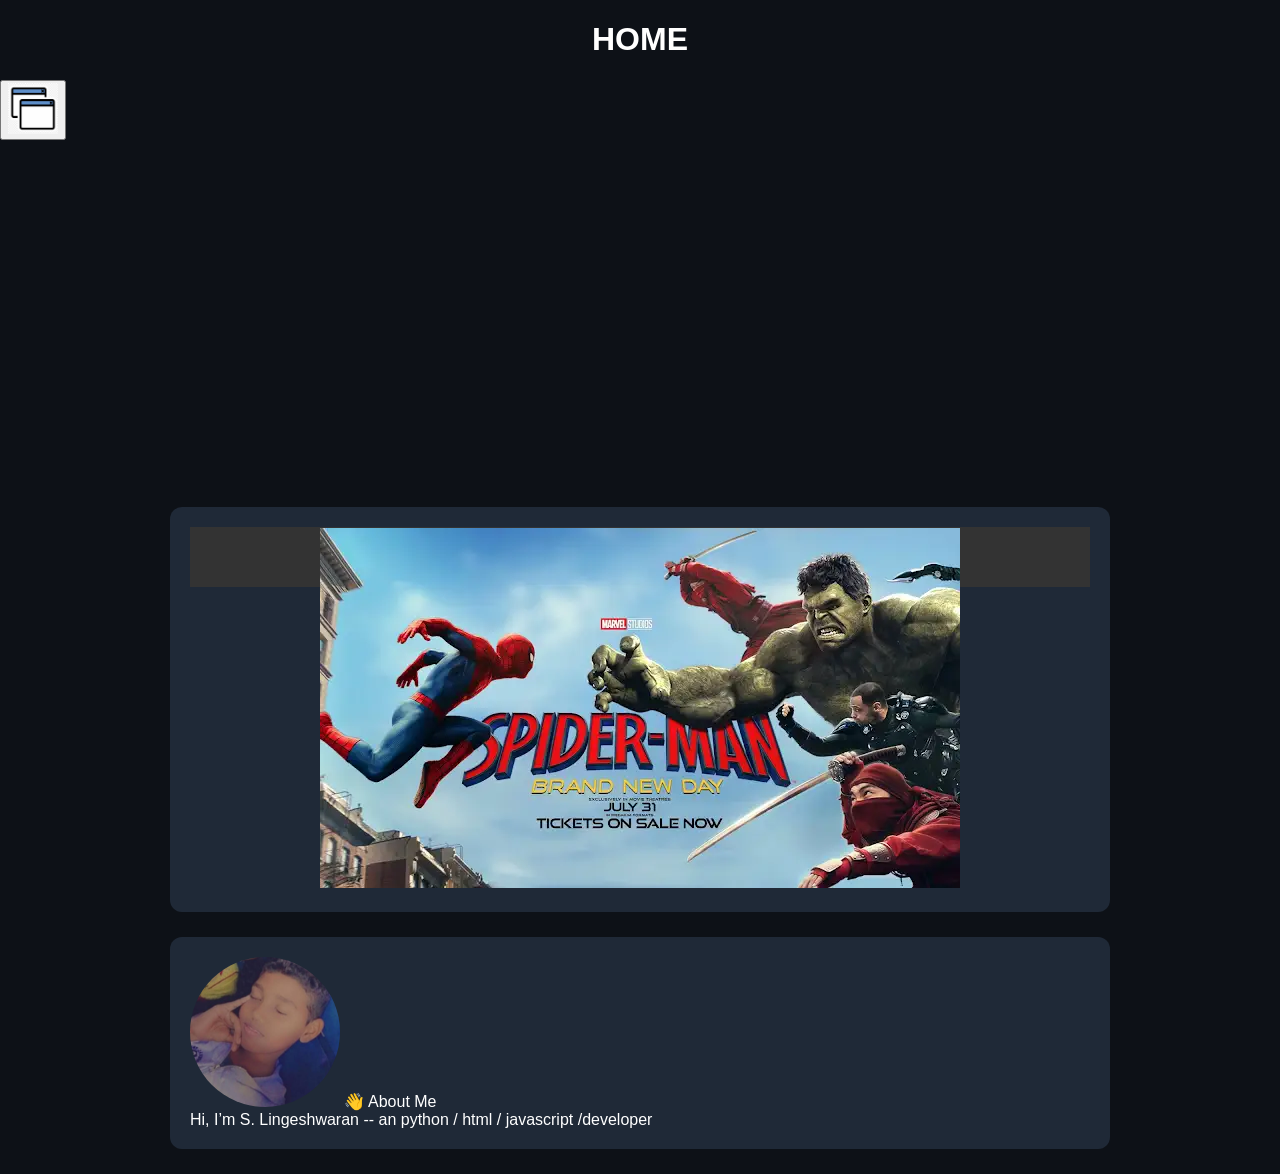
==== loader.html @ 1e12aa70 "Add files via upload" ====
<!DOCTYPE html>
<html>
<head>
<title>Dashboard</title>
<link rel="stylesheet" href="style.css">
</head>

<body>

<h1>HOME</h1>
<button onclick="openMenu()">
  <img src="cmn.png" width="50">
</button>

<div id="overlay" onclick="closeMenu()"></div>

<div id="sidebar" class="sidebar">

  <button class="close-btn" onclick="toggleDark()">DARK MODE</button>

  <button class="close-btn" onclick="closeMenu()">EXIT</button>

  <button class="close-btn" onclick="main()">
    <img src="yt.png" width="120">
  </button>
  <button class="close-btn" onclick="spt()">
    <img src="spt.png" width="150">
  </button>
<button class="close-btn" onclick="kt()">
StayFinder</button>
  <button class="close-btn" onclick="pt()">
    <img src="spdimages.jfif" width="210" height="130">
  </button>
<button class="close-btn" onclick="so()">SPIDEY</button>
<a href="https://poki.com/en/g/blast-buddies" target="_blank"><button class="close-btn">
BLAST</button>
</a>

<button class="close-btn" onclick="s()">Songs</button>
  <button class="close-btn" onclick="logout()">LOG OUT</button>

</div>
<br>
<br>
<br><br><br><br><br><br><br><br><br><br><br><br><br><br><br><br><br><br>
<div class="container">
<button class="close-btn" onclick="blast()">
<img src="spd.webp">
</button>
</div>
<div class="container">

<img src="ling.jpeg" class="circle">
👋 About Me<br>

Hi, I’m S. Lingeshwaran -- an python / html  / javascript /developer
</div>


  

<script src="script.js"></script>

</body>
</html>
---- style.css ----
body{
    margin:0;
    background:#0d1117;
    color:white;
    font-family:Arial;
}

h1{
    text-align:center;
}

.menu-btn{
    position:fixed;
    top:15px;
    left:15px;
    border:none;
    background:none;
    cursor:pointer;
    z-index:10000;
}

.sidebar{
    position:fixed;
    top:0;
    left:-240px;
    width:220px;
    height:100vh;
    background:#222;
    transition:.3s;
    overflow-y:auto;
    z-index:9999;
    padding:15px 0;
}

.close-btn{
    width:100%;
    height:60px;
    border:none;
    background:#333;
    color:white;
    font-size:18px;
    cursor:pointer;
    margin-bottom:8px;
}

.close-btn:hover{
    background:#0d6efd;
}

.close-btn img{
    max-width:100%;
    height:auto;
}

#overlay{
    position:fixed;
    inset:0;
    background:rgba(0,0,0,.5);
    display:none;
    z-index:999;
}

.content{
    padding:80px 30px;
}

.container{
    background:#1f2937;
    padding:20px;
    border-radius:12px;
    margin:25px auto;
    max-width:900px;
}

.poster-btn{
    border:none;
    background:none;
    width:100%;
    cursor:pointer;
}

.poster-btn img{
    width:100%;
    border-radius:10px;
}

.circle{
    width:150px;
    height:150px;
    border-radius:50%;
    object-fit:cover;
}

.dark{
    background:black;
    color:white;
}

.dark .container{
    background:#222;
}

.dark .sidebar{
    background:#111;
}
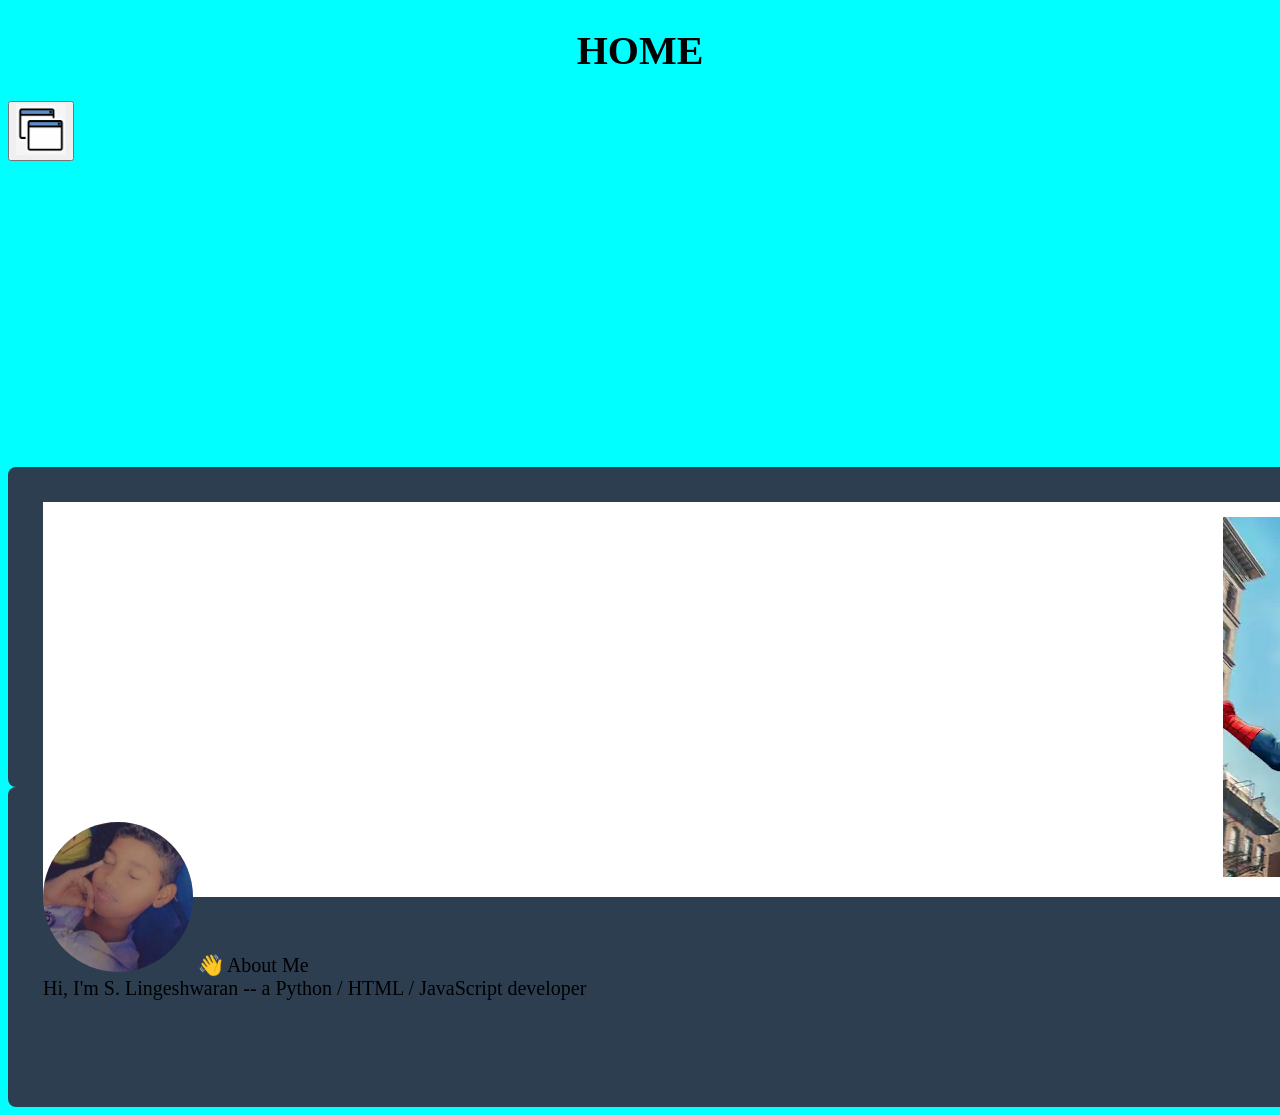
==== commit 32d8c3ab: "Add files via upload" ====
--- a/loader.html
+++ b/loader.html
@@ -8,6 +8,7 @@
 <body>
 
 <h1>HOME</h1>
+
 <button onclick="openMenu()">
   <img src="cmn.png" width="50">
 </button>
@@ -23,41 +24,45 @@
   <button class="close-btn" onclick="main()">
     <img src="yt.png" width="120">
   </button>
+
   <button class="close-btn" onclick="spt()">
     <img src="spt.png" width="150">
   </button>
-<button class="close-btn" onclick="kt()">
-StayFinder</button>
+
+  <button class="close-btn" onclick="kt()">
+    StayFinder
+  </button>
+
   <button class="close-btn" onclick="pt()">
     <img src="spdimages.jfif" width="210" height="130">
   </button>
-<button class="close-btn" onclick="so()">SPIDEY</button>
-<a href="https://poki.com/en/g/blast-buddies" target="_blank"><button class="close-btn">
-BLAST</button>
-</a>
 
-<button class="close-btn" onclick="s()">Songs</button>
+  <button class="close-btn" onclick="so()">SPIDEY</button>
+
+  <a href="https://poki.com/en/g/blast-buddies" target="_blank">
+    <button class="close-btn">BLAST</button>
+  </a>
+
+  <button class="close-btn" onclick="s()">Songs</button>
+
   <button class="close-btn" onclick="logout()">LOG OUT</button>
 
 </div>
-<br>
-<br>
+
 <br><br><br><br><br><br><br><br><br><br><br><br><br><br><br><br><br><br>
+
 <div class="container">
-<button class="close-btn" onclick="blast()">
-<img src="spd.webp">
-</button>
-</div>
-<div class="container">
-
-<img src="ling.jpeg" class="circle">
-👋 About Me<br>
-
-Hi, I’m S. Lingeshwaran -- an python / html  / javascript /developer
+  <button class="close-btn" onclick="blast()">
+    <img src="spd.webp">
+  </button>
 </div>
 
+<div class="container">
+  <img src="ling.jpeg" class="circle">
+  👋 About Me<br>
 
-  
+  Hi, I'm S. Lingeshwaran -- a Python / HTML / JavaScript developer
+</div>
 
 <script src="script.js"></script>
 
--- a/style.css
+++ b/style.css
@@ -1,105 +1,109 @@
 body{
-    margin:0;
-    background:#0d1117;
-    color:white;
-    font-family:Arial;
+  background-color:cyan;
+  overflow:auto;
+}
+
+.circle{
+  width:150px;
+  height:150px;
+  border-radius:50%;
+  object-fit:cover;
 }
 
 h1{
-    text-align:center;
-}
-
-.menu-btn{
-    position:fixed;
-    top:15px;
-    left:15px;
-    border:none;
-    background:none;
-    cursor:pointer;
-    z-index:10000;
+  text-align:center;
+  font-family:"Century Schoolbook";
+  font-size:40px;
 }
 
 .sidebar{
-    position:fixed;
-    top:0;
-    left:-240px;
-    width:220px;
-    height:100vh;
-    background:#222;
-    transition:.3s;
-    overflow-y:auto;
-    z-index:9999;
-    padding:15px 0;
+  position:fixed;
+  left:-250px;
+  top:0;
+  width:220px;
+  height:100vh;
+  background-color:#2c3e50;
+  padding-top:20px;
+  display:flex;
+  flex-direction:column;
+  gap:10px;
+  transition:0.3s;
+  z-index:9999;
+  overflow-y:auto;
+  overflow-x:hidden;
 }
 
 .close-btn{
-    width:100%;
-    height:60px;
-    border:none;
-    background:#333;
-    color:white;
-    font-size:18px;
-    cursor:pointer;
-    margin-bottom:8px;
+  width:100%;
+  background-color:white;
+  border:none;
+  padding:15px 0;
+  font-size:20px;
+  font-family:Castellar;
+  text-align:center;
+  cursor:pointer;
+
+  /* FIX */
+  height:auto;
+  min-height:60px;
 }
 
 .close-btn:hover{
-    background:#0d6efd;
+  background-color:red;
+  color:white;
 }
 
-.close-btn img{
-    max-width:100%;
-    height:auto;
+.sidebar button{
+  width:100%;
 }
 
 #overlay{
-    position:fixed;
-    inset:0;
-    background:rgba(0,0,0,.5);
-    display:none;
-    z-index:999;
+  position:fixed;
+  top:0;
+  left:0;
+  width:100%;
+  height:100%;
+  background:rgba(0,0,0,0.5);
+  display:none;
+  z-index:1;
 }
 
-.content{
-    padding:80px 30px;
+.dark{
+  background:black;
+  color:white;
+}
+
+.dark .sidebar{
+  background-color:#111;
+}
+
+.dark .close-btn{
+  background-color:#333;
+  color:white;
+}
+
+.dark .close-btn:hover{
+  background-color:crimson;
 }
 
 .container{
-    background:#1f2937;
-    padding:20px;
-    border-radius:12px;
-    margin:25px auto;
-    max-width:900px;
+  width:3000px;
+  height:250px;
+  background-color:#2c3e50;
+  font-family:Elephant;
+  font-size:20px;
+  padding:35px;
+  border-radius:8px;
 }
 
-.poster-btn{
-    border:none;
-    background:none;
-    width:100%;
-    cursor:pointer;
+.hidden{
+  opacity:0;
+  max-height:0;
+  overflow:hidden;
+  transition:0.5s;
 }
 
-.poster-btn img{
-    width:100%;
-    border-radius:10px;
-}
-
-.circle{
-    width:150px;
-    height:150px;
-    border-radius:50%;
-    object-fit:cover;
-}
-
-.dark{
-    background:black;
-    color:white;
-}
-
-.dark .container{
-    background:#222;
-}
-
-.dark .sidebar{
-    background:#111;
+.show{
+  opacity:1;
+  max-height:500px;
 }
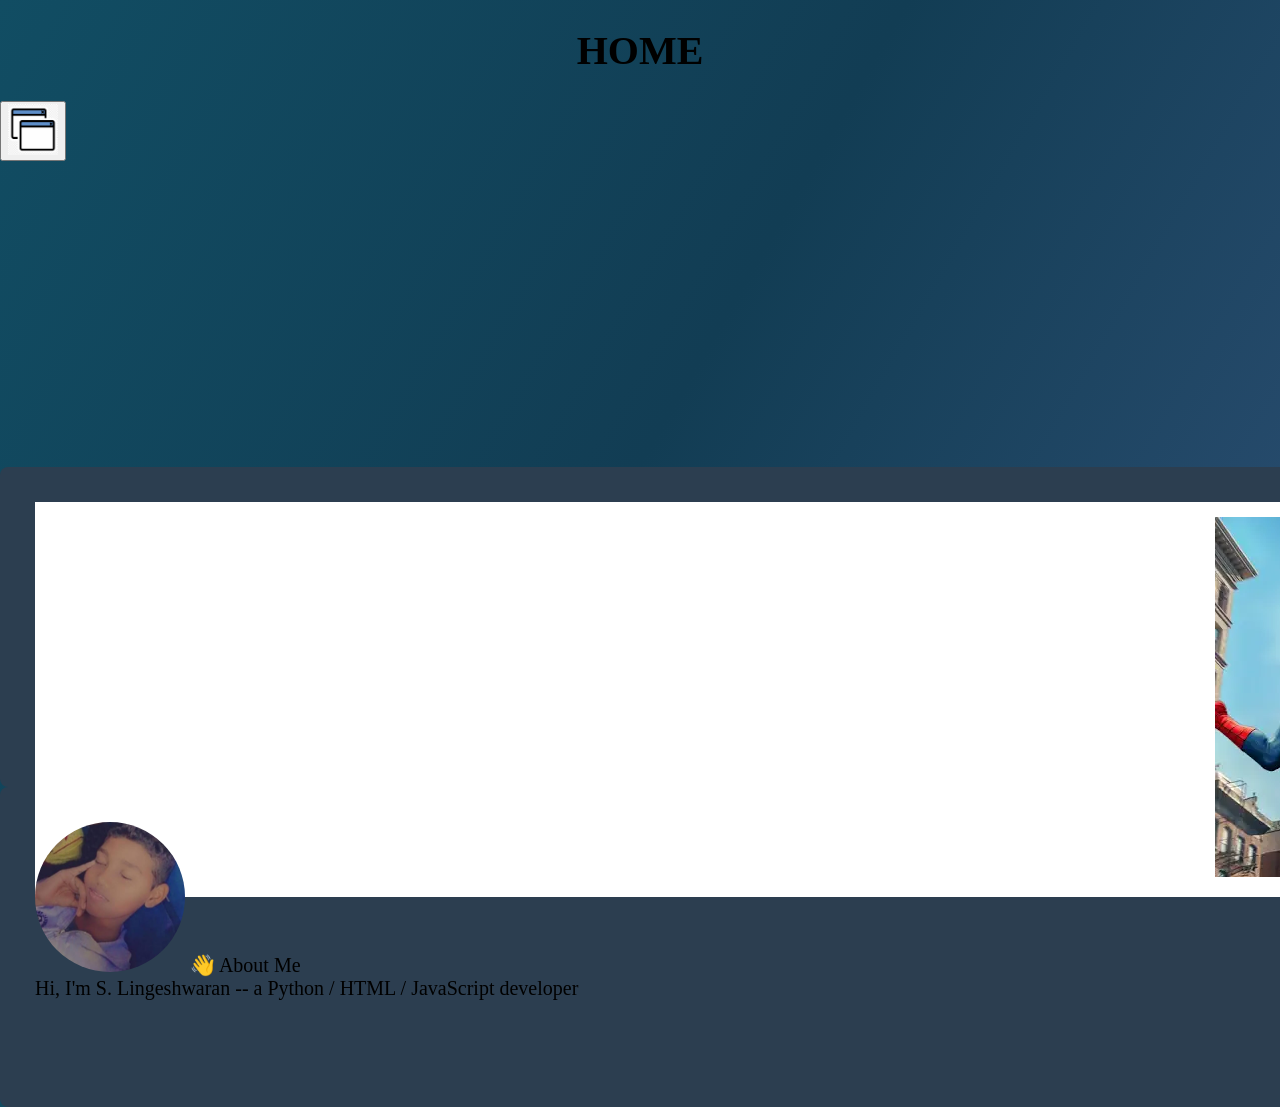
==== commit 856c719c: "Add files via upload" ====
--- a/loader.html
+++ b/loader.html
@@ -19,7 +19,7 @@
 
   <button class="close-btn" onclick="toggleDark()">DARK MODE</button>
 
-  <button class="close-btn" onclick="closeMenu()">EXIT</button>
+
 
   <button class="close-btn" onclick="main()">
     <img src="yt.png" width="120">
--- a/style.css
+++ b/style.css
@@ -1,6 +1,13 @@
-body{
-  background-color:cyan;
-  overflow:auto;
+body {
+    margin: 0;
+   overflow:auto;
+    height: 100vh;
+    background: linear-gradient(
+        120deg,
+        rgb(17, 77, 99) 0%,
+        rgb(18, 61, 84) 50%,
+        rgb(45, 79, 116) 100%
+    );
 }
 
 .circle{
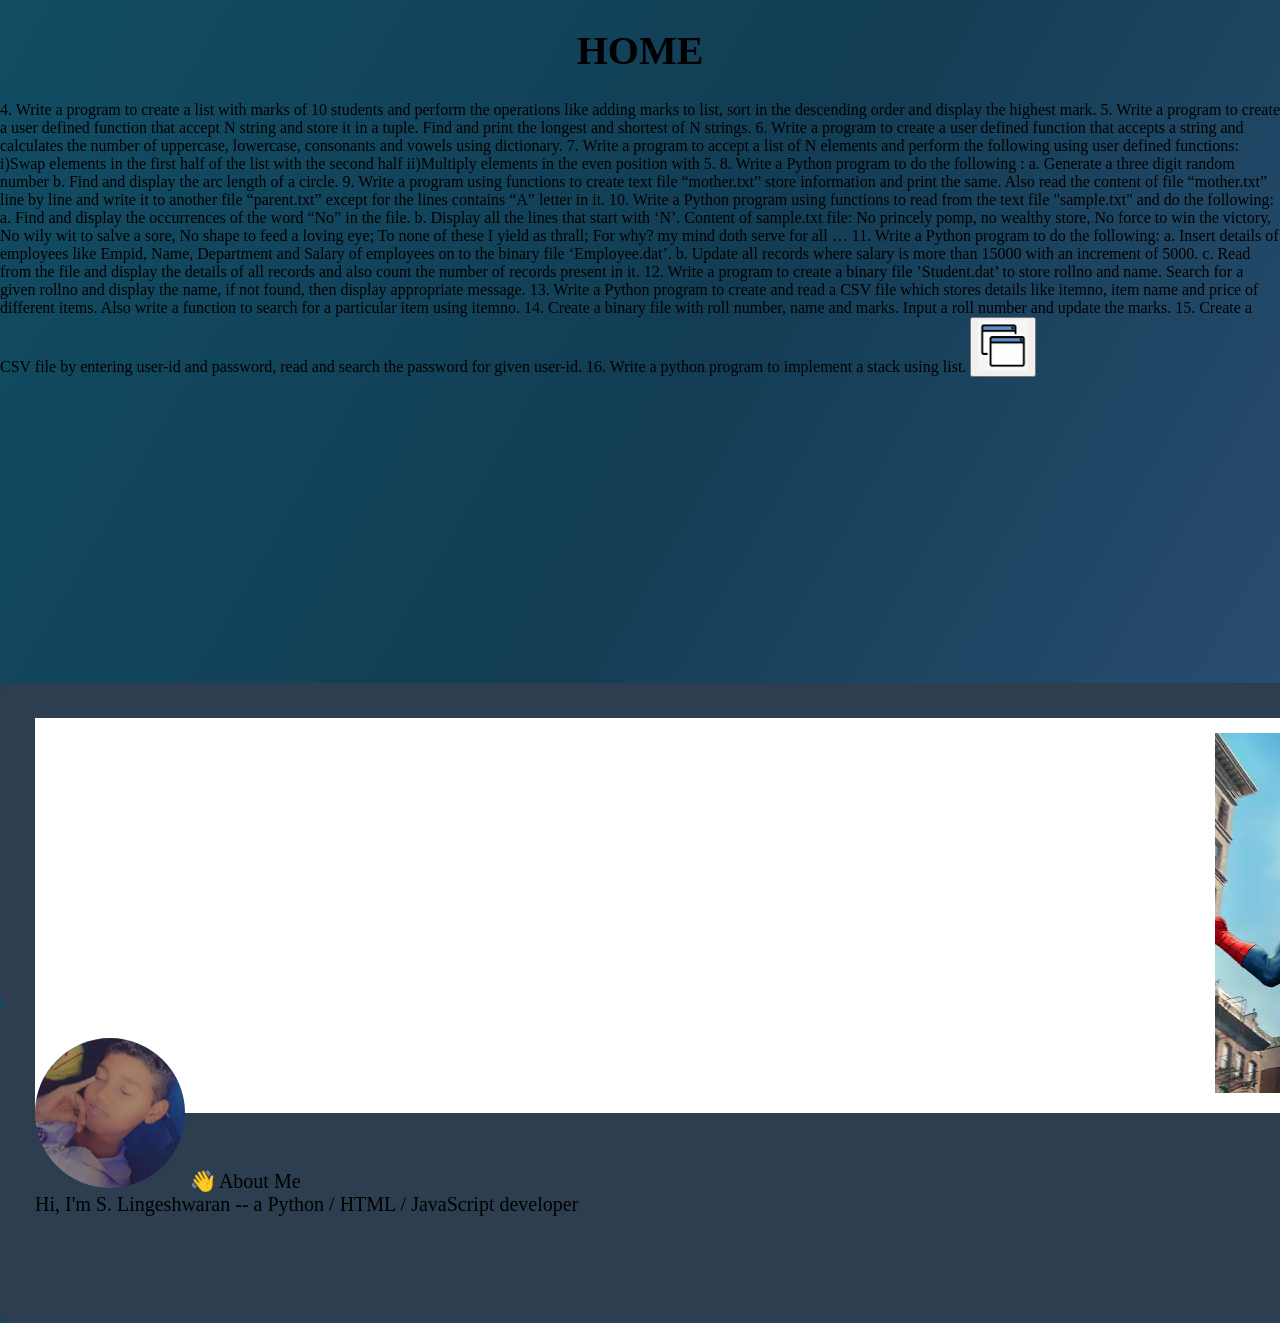
==== commit c2cb8e9c: "Add files via upload" ====
--- a/loader.html
+++ b/loader.html
@@ -8,6 +8,44 @@
 <body>
 
 <h1>HOME</h1>
+
+4. Write a program to create a list with marks of 10 students and perform the operations like adding marks to list, sort in the descending order and display the highest mark.
+5. Write a program to create a user defined function that accept N string and store it in a tuple. Find and print the longest and shortest of N strings.
+6. Write a program to create a user defined function that accepts a string and calculates the number of uppercase, lowercase, consonants and vowels using dictionary.
+7. Write a program to accept a list of N elements and perform the following using user defined functions:
+
+i)Swap elements in the first half of the list with the second half
+ii)Multiply elements in the even position with 5.
+
+
+8. Write a Python program to do the following :
+a. Generate a three digit random number
+b. Find and display the arc length of a circle.
+
+9. Write a program using functions to create text file “mother.txt” store information and print the same. Also read the content of file “mother.txt” line by line and write it to another file “parent.txt” except for the lines contains “A” letter in it.
+
+10. Write a Python program using functions to read from the text file "sample.txt" and do the following:
+a.	Find and display the occurrences of the word “No” in the file.
+b.	Display all the lines that start with ‘N’. 
+Content of sample.txt file:
+No princely pomp, no wealthy store,
+No force to win the victory,
+No wily wit to salve a sore,
+No shape to feed a loving eye;
+To none of these I yield as thrall;
+For why? my mind doth serve for all …
+11. Write a Python program to do the following:
+a. Insert details of employees like Empid, Name, Department and Salary of  employees on to the binary file ‘Employee.dat’.
+b. Update all records where salary is more than 15000 with an increment of 5000.
+c. Read from the file and display the details of all records and also count the number of records present in it.
+
+12. Write a program to create a binary file ’Student.dat’ to store rollno and name. Search for a given rollno and display the name, if not found, then display appropriate message.
+13. Write a Python program to create and read a CSV file which stores details like itemno, item name and price of different items. Also write a function to search for a particular item using itemno.
+
+14. Create a binary file with roll number, name and marks. Input a roll number and update the marks.
+15. Create a CSV file by entering user-id and password, read and search the password for given user-id.
+16. Write a python program to implement a stack using list.
+
 
 <button onclick="openMenu()">
   <img src="cmn.png" width="50">
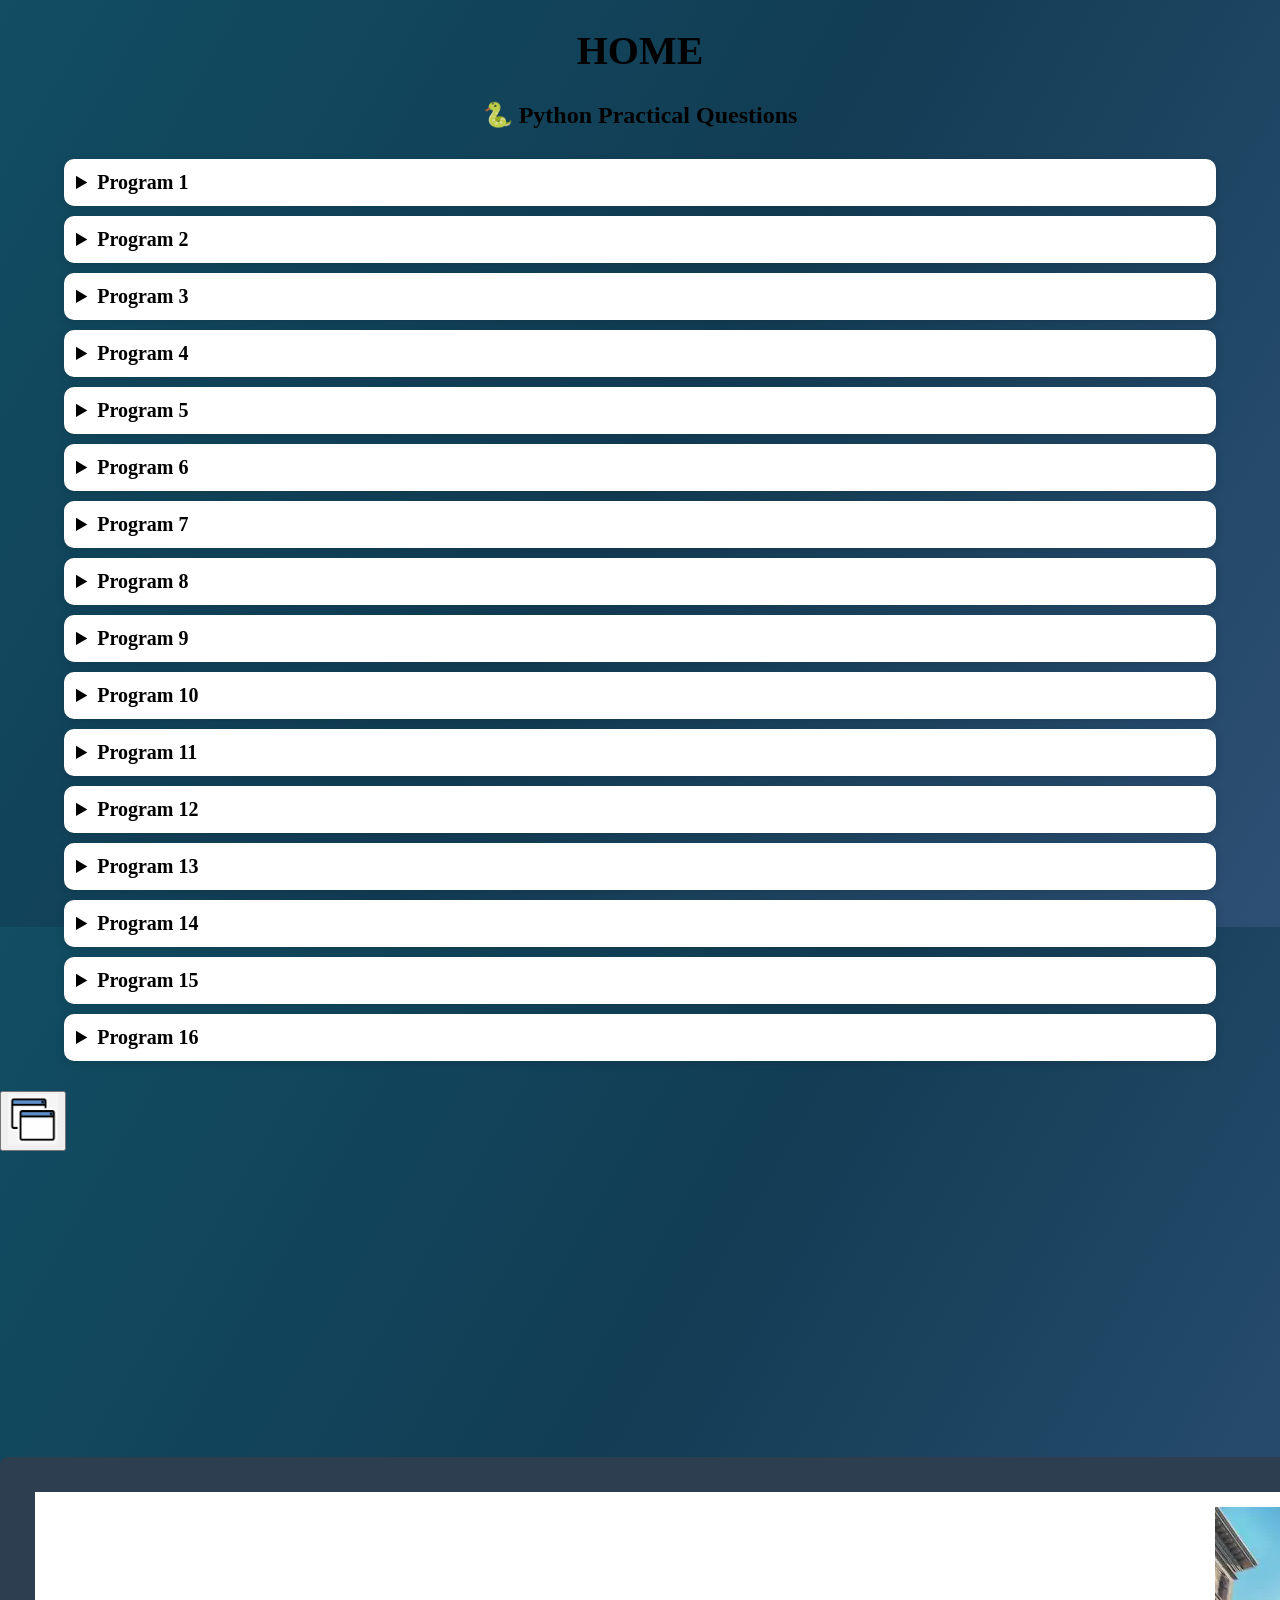
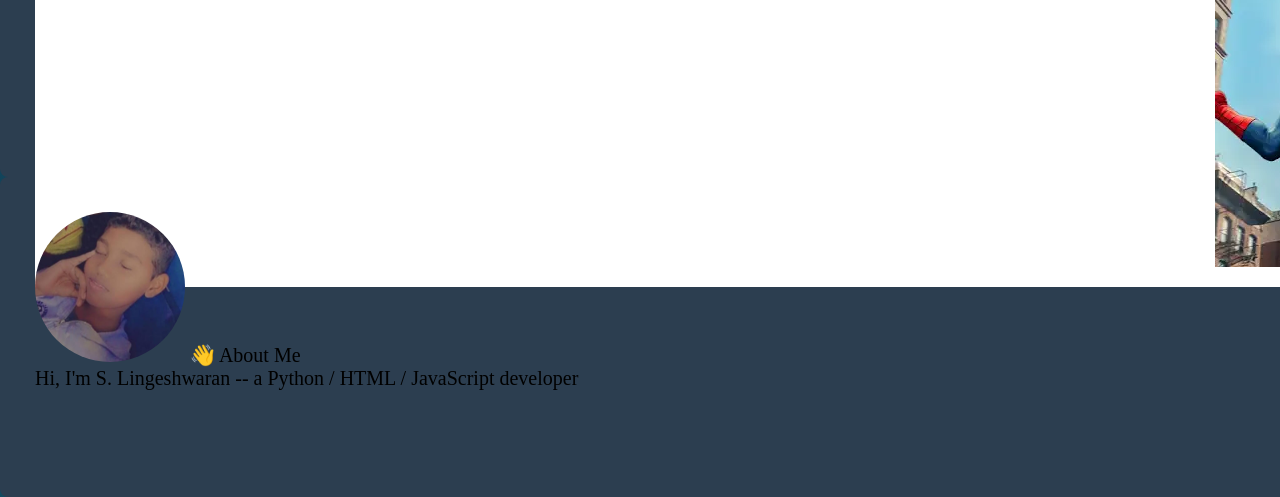
==== commit 654b4d03: "Add files via upload" ====
--- a/loader.html
+++ b/loader.html
@@ -8,44 +8,141 @@
 <body>
 
 <h1>HOME</h1>
-
-4. Write a program to create a list with marks of 10 students and perform the operations like adding marks to list, sort in the descending order and display the highest mark.
-5. Write a program to create a user defined function that accept N string and store it in a tuple. Find and print the longest and shortest of N strings.
-6. Write a program to create a user defined function that accepts a string and calculates the number of uppercase, lowercase, consonants and vowels using dictionary.
-7. Write a program to accept a list of N elements and perform the following using user defined functions:
-
-i)Swap elements in the first half of the list with the second half
-ii)Multiply elements in the even position with 5.
-
-
-8. Write a Python program to do the following :
-a. Generate a three digit random number
-b. Find and display the arc length of a circle.
-
-9. Write a program using functions to create text file “mother.txt” store information and print the same. Also read the content of file “mother.txt” line by line and write it to another file “parent.txt” except for the lines contains “A” letter in it.
-
-10. Write a Python program using functions to read from the text file "sample.txt" and do the following:
-a.	Find and display the occurrences of the word “No” in the file.
-b.	Display all the lines that start with ‘N’. 
-Content of sample.txt file:
-No princely pomp, no wealthy store,
-No force to win the victory,
-No wily wit to salve a sore,
-No shape to feed a loving eye;
-To none of these I yield as thrall;
-For why? my mind doth serve for all …
-11. Write a Python program to do the following:
-a. Insert details of employees like Empid, Name, Department and Salary of  employees on to the binary file ‘Employee.dat’.
-b. Update all records where salary is more than 15000 with an increment of 5000.
-c. Read from the file and display the details of all records and also count the number of records present in it.
-
-12. Write a program to create a binary file ’Student.dat’ to store rollno and name. Search for a given rollno and display the name, if not found, then display appropriate message.
-13. Write a Python program to create and read a CSV file which stores details like itemno, item name and price of different items. Also write a function to search for a particular item using itemno.
-
-14. Create a binary file with roll number, name and marks. Input a roll number and update the marks.
-15. Create a CSV file by entering user-id and password, read and search the password for given user-id.
-16. Write a python program to implement a stack using list.
-
+<h2 style="text-align:center;">🐍 Python Practical Questions</h2>
+
+<div class="questions">
+
+<details>
+<summary>Program 1</summary>
+<p>
+1. Write a menu driven program to display the following:<br>
+a. Armstrong Number<br>
+b. Prime Number
+</p>
+</details>
+
+<details>
+<summary>Program 2</summary>
+<p>
+Write a menu driven program to display the following:<br>
+a. Palindrome of a given string<br>
+b. Fibonacci series up to n terms<br>
+c. Factorial of a given number
+</p>
+</details>
+
+<details>
+<summary>Program 3</summary>
+<p>
+Write a program to print the following patterns using functions.
+</p>
+<pre>
+*
+* *
+* * *
+* * * *
+* * * * *
+
+54321
+4321
+321
+21
+1
+
+A
+BB
+CCC
+DDDD
+EEEEE
+</pre>
+</details>
+
+<details>
+<summary>Program 4</summary>
+<p>Create a list with marks of 10 students and perform the following:
+<ul>
+<li>Add marks</li>
+<li>Sort in descending order</li>
+<li>Display highest mark</li>
+</ul>
+</p>
+</details>
+
+<details>
+<summary>Program 5</summary>
+<p>Create a user defined function that accepts N strings, stores them in a tuple, and prints the longest and shortest string.</p>
+</details>
+
+<details>
+<summary>Program 6</summary>
+<p>Create a user defined function that accepts a string and calculates uppercase, lowercase, vowels and consonants using a dictionary.</p>
+</details>
+
+<details>
+<summary>Program 7</summary>
+<p>
+Accept a list of N elements and perform:
+<ol>
+<li>Swap first half with second half.</li>
+<li>Multiply elements in even position by 5.</li>
+</ol>
+</p>
+</details>
+
+<details>
+<summary>Program 8</summary>
+<p>
+a. Generate a three-digit random number.<br>
+b. Find the arc length of a circle.
+</p>
+</details>
+
+<details>
+<summary>Program 9</summary>
+<p>Create <b>mother.txt</b>, write information, display it, then copy lines to <b>parent.txt</b> except those containing the letter 'A'.</p>
+</details>
+
+<details>
+<summary>Program 10</summary>
+<p>Read <b>sample.txt</b> and:
+<ul>
+<li>Count occurrences of the word "No".</li>
+<li>Display lines starting with 'N'.</li>
+</ul>
+</p>
+</details>
+
+<details>
+<summary>Program 11</summary>
+<p>Create <b>Employee.dat</b>, update salary greater than 15000 by adding 5000, display all records and count them.</p>
+</details>
+
+<details>
+<summary>Program 12</summary>
+<p>Create <b>Student.dat</b>, search by roll number and display the student's name.</p>
+</details>
+
+<details>
+<summary>Program 13</summary>
+<p>Create and read a CSV file containing item number, item name and price. Search by item number.</p>
+</details>
+
+<details>
+<summary>Program 14</summary>
+<p>Create a binary file with roll number, name and marks. Update marks using roll number.</p>
+</details>
+
+<details>
+<summary>Program 15</summary>
+<p>Create a CSV file with user-id and password. Search password using user-id.</p>
+</details>
+
+<details>
+<summary>Program 16</summary>
+<p>Implement a Stack using List.</p>
+</details>
+
+</div>
 
 <button onclick="openMenu()">
   <img src="cmn.png" width="50">
--- a/style.css
+++ b/style.css
@@ -1,3 +1,28 @@
+.questions{
+    width:90%;
+    margin:30px auto;
+}
+
+.questions details{
+    background:white;
+    border-radius:10px;
+    margin:10px 0;
+    padding:12px;
+    box-shadow:0 2px 8px rgba(0,0,0,.15);
+}
+
+.questions summary{
+    cursor:pointer;
+    font-size:20px;
+    font-weight:bold;
+}
+
+.questions p,
+.questions pre,
+.questions ul,
+.questions ol{
+    font-size:18px;
+}
 body {
     margin: 0;
    overflow:auto;
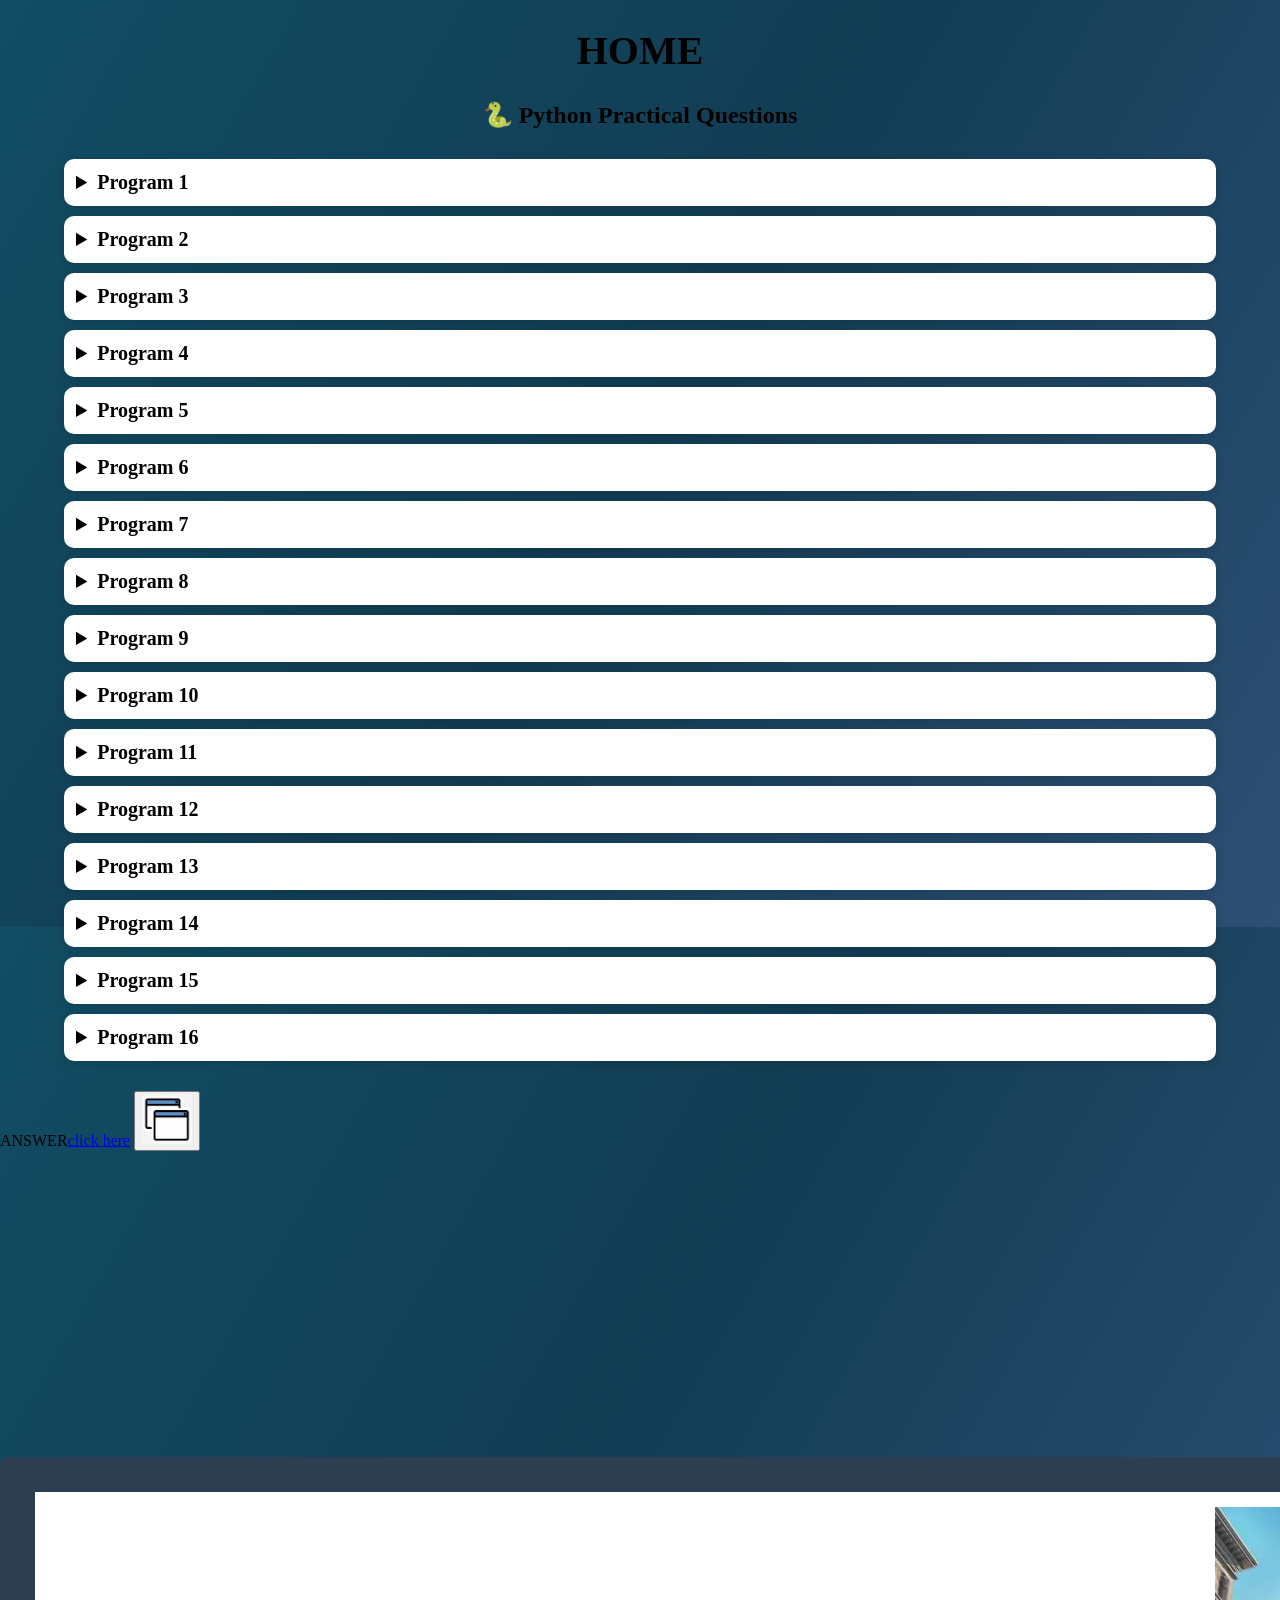
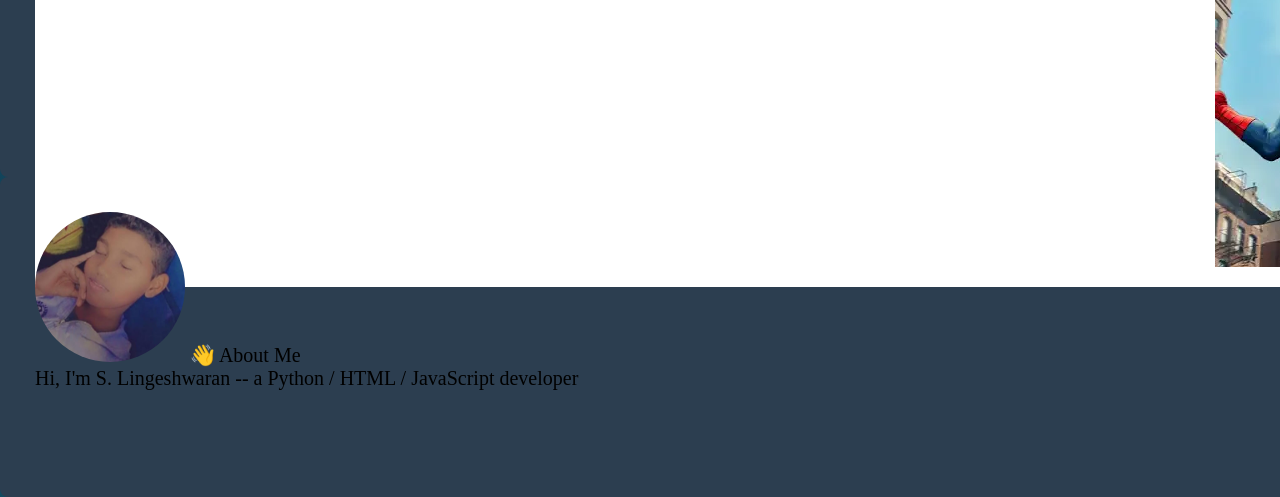
==== commit 52c64291: "Add files via upload" ====
--- a/loader.html
+++ b/loader.html
@@ -143,7 +143,7 @@
 </details>
 
 </div>
-
+ANSWER<a href="dashboard.html">click here</a>
 <button onclick="openMenu()">
   <img src="cmn.png" width="50">
 </button>
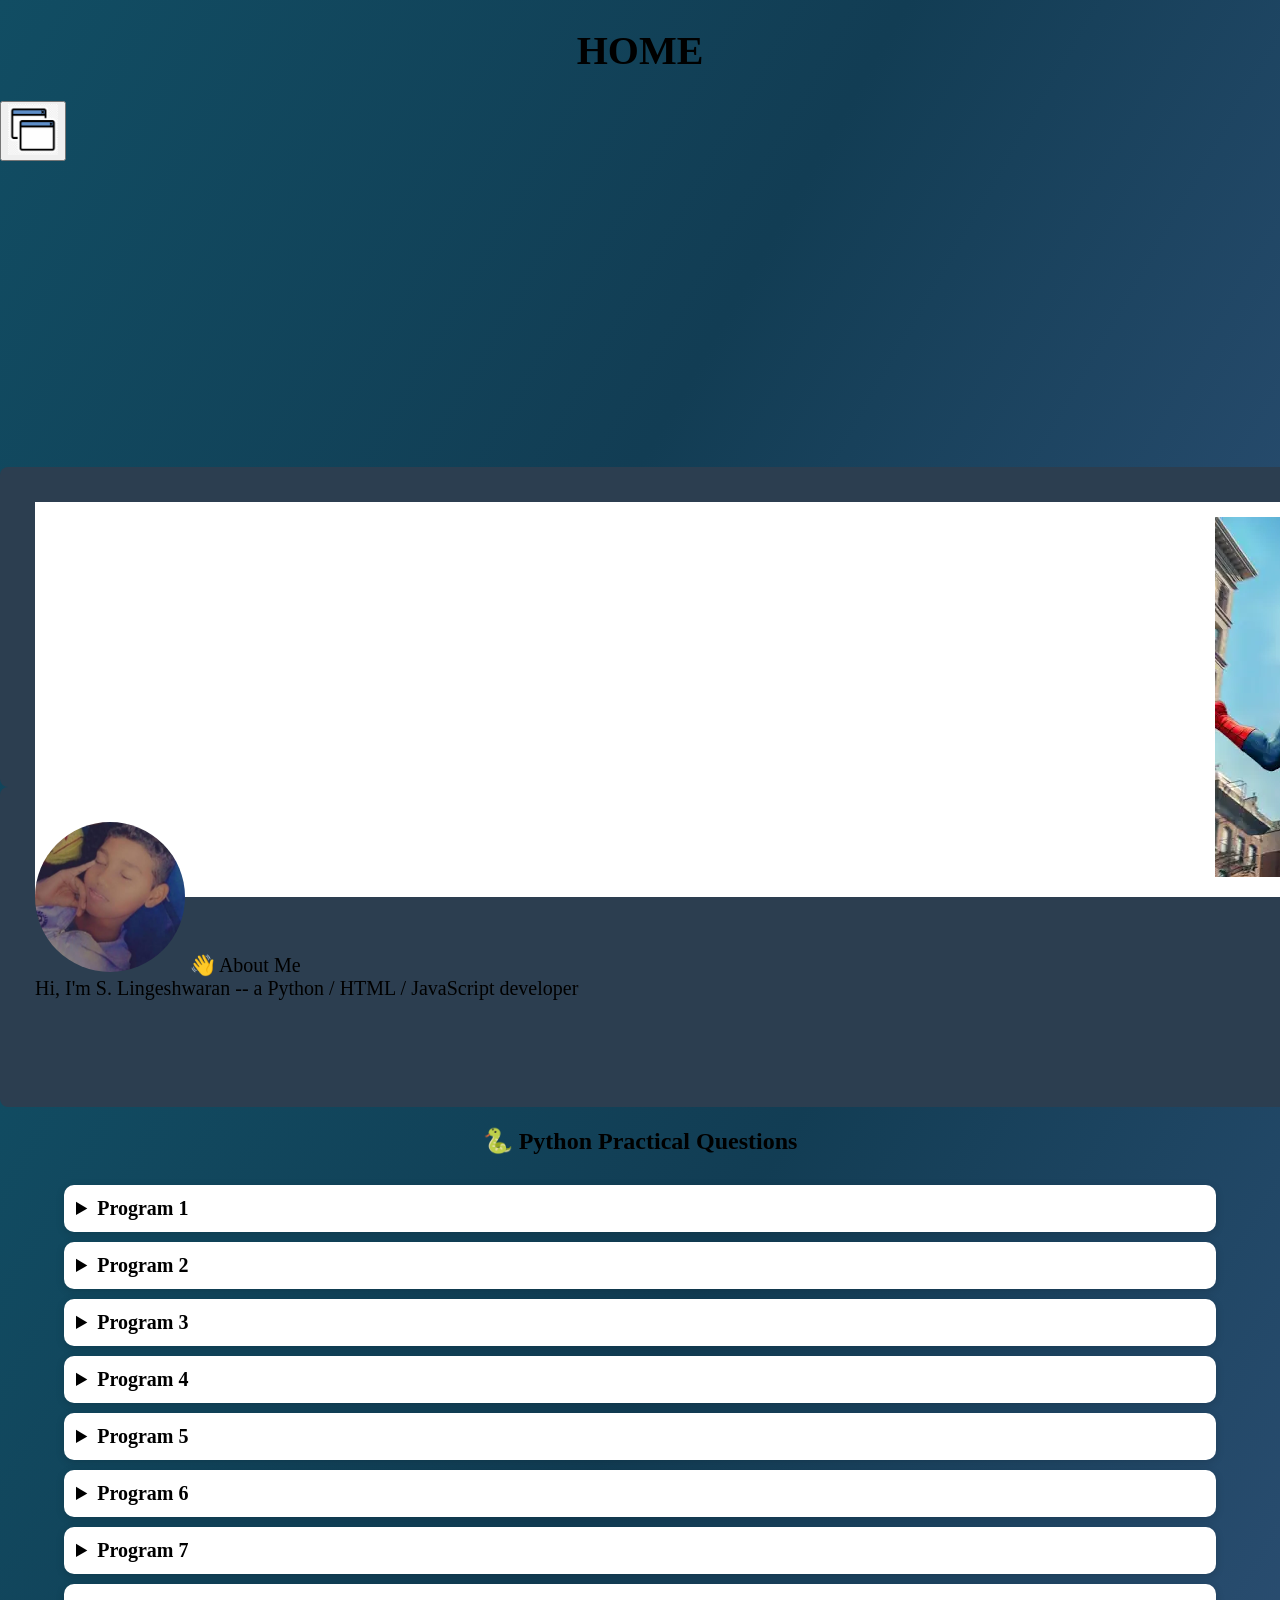
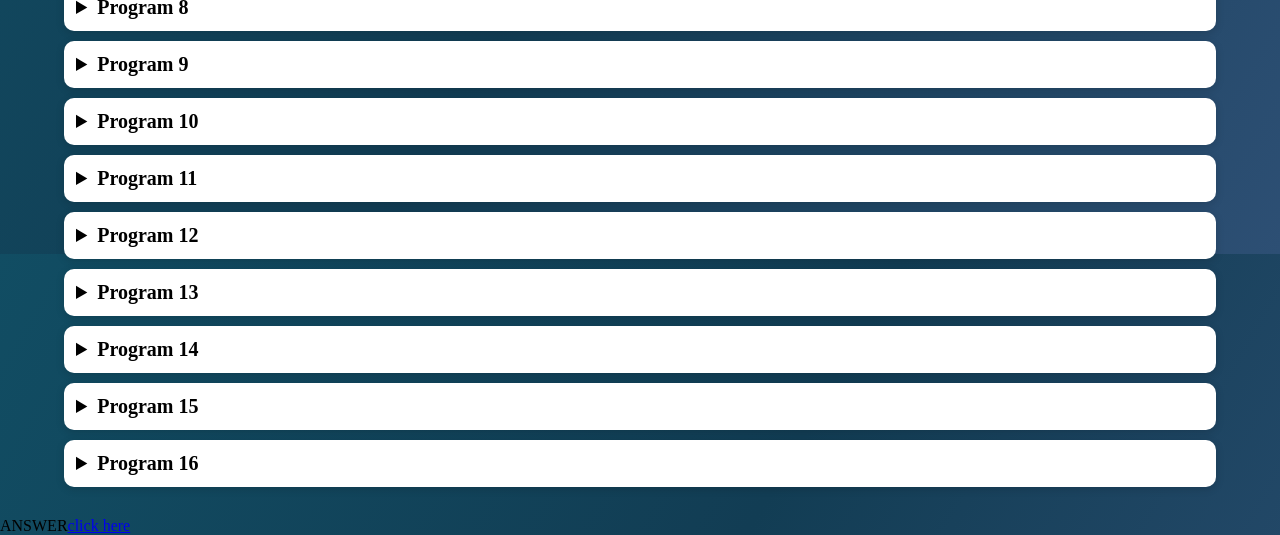
==== commit 8003e29d: "Add files via upload" ====
--- a/loader.html
+++ b/loader.html
@@ -8,6 +8,61 @@
 <body>
 
 <h1>HOME</h1>
+
+<button onclick="openMenu()">
+  <img src="cmn.png" width="50">
+</button>
+
+<div id="overlay" onclick="closeMenu()"></div>
+
+<div id="sidebar" class="sidebar">
+
+  <button class="close-btn" onclick="toggleDark()">DARK MODE</button>
+
+
+
+  <button class="close-btn" onclick="main()">
+    <img src="yt.png" width="120">
+  </button>
+
+  <button class="close-btn" onclick="spt()">
+    <img src="spt.png" width="150">
+  </button>
+
+  <button class="close-btn" onclick="kt()">
+    StayFinder
+  </button>
+
+  <button class="close-btn" onclick="pt()">
+    <img src="spdimages.jfif" width="210" height="130">
+  </button>
+
+  <button class="close-btn" onclick="so()">SPIDEY</button>
+
+  <a href="https://poki.com/en/g/blast-buddies" target="_blank">
+    <button class="close-btn">BLAST</button>
+  </a>
+
+  <button class="close-btn" onclick="s()">Songs</button>
+
+  <button class="close-btn" onclick="logout()">LOG OUT</button>
+
+</div>
+
+<br><br><br><br><br><br><br><br><br><br><br><br><br><br><br><br><br><br>
+
+<div class="container">
+  <button class="close-btn" onclick="blast()">
+    <img src="spd.webp">
+  </button>
+</div>
+
+<div class="container">
+  <img src="ling.jpeg" class="circle">
+  👋 About Me<br>
+
+  Hi, I'm S. Lingeshwaran -- a Python / HTML / JavaScript developer
+</div>
 <h2 style="text-align:center;">🐍 Python Practical Questions</h2>
 
 <div class="questions">
@@ -144,61 +199,6 @@
 
 </div>
 ANSWER<a href="dashboard.html">click here</a>
-<button onclick="openMenu()">
-  <img src="cmn.png" width="50">
-</button>
-
-<div id="overlay" onclick="closeMenu()"></div>
-
-<div id="sidebar" class="sidebar">
-
-  <button class="close-btn" onclick="toggleDark()">DARK MODE</button>
-
-
-
-  <button class="close-btn" onclick="main()">
-    <img src="yt.png" width="120">
-  </button>
-
-  <button class="close-btn" onclick="spt()">
-    <img src="spt.png" width="150">
-  </button>
-
-  <button class="close-btn" onclick="kt()">
-    StayFinder
-  </button>
-
-  <button class="close-btn" onclick="pt()">
-    <img src="spdimages.jfif" width="210" height="130">
-  </button>
-
-  <button class="close-btn" onclick="so()">SPIDEY</button>
-
-  <a href="https://poki.com/en/g/blast-buddies" target="_blank">
-    <button class="close-btn">BLAST</button>
-  </a>
-
-  <button class="close-btn" onclick="s()">Songs</button>
-
-  <button class="close-btn" onclick="logout()">LOG OUT</button>
-
-</div>
-
-<br><br><br><br><br><br><br><br><br><br><br><br><br><br><br><br><br><br>
-
-<div class="container">
-  <button class="close-btn" onclick="blast()">
-    <img src="spd.webp">
-  </button>
-</div>
-
-<div class="container">
-  <img src="ling.jpeg" class="circle">
-  👋 About Me<br>
-
-  Hi, I'm S. Lingeshwaran -- a Python / HTML / JavaScript developer
-</div>
-
 <script src="script.js"></script>
 
 </body>
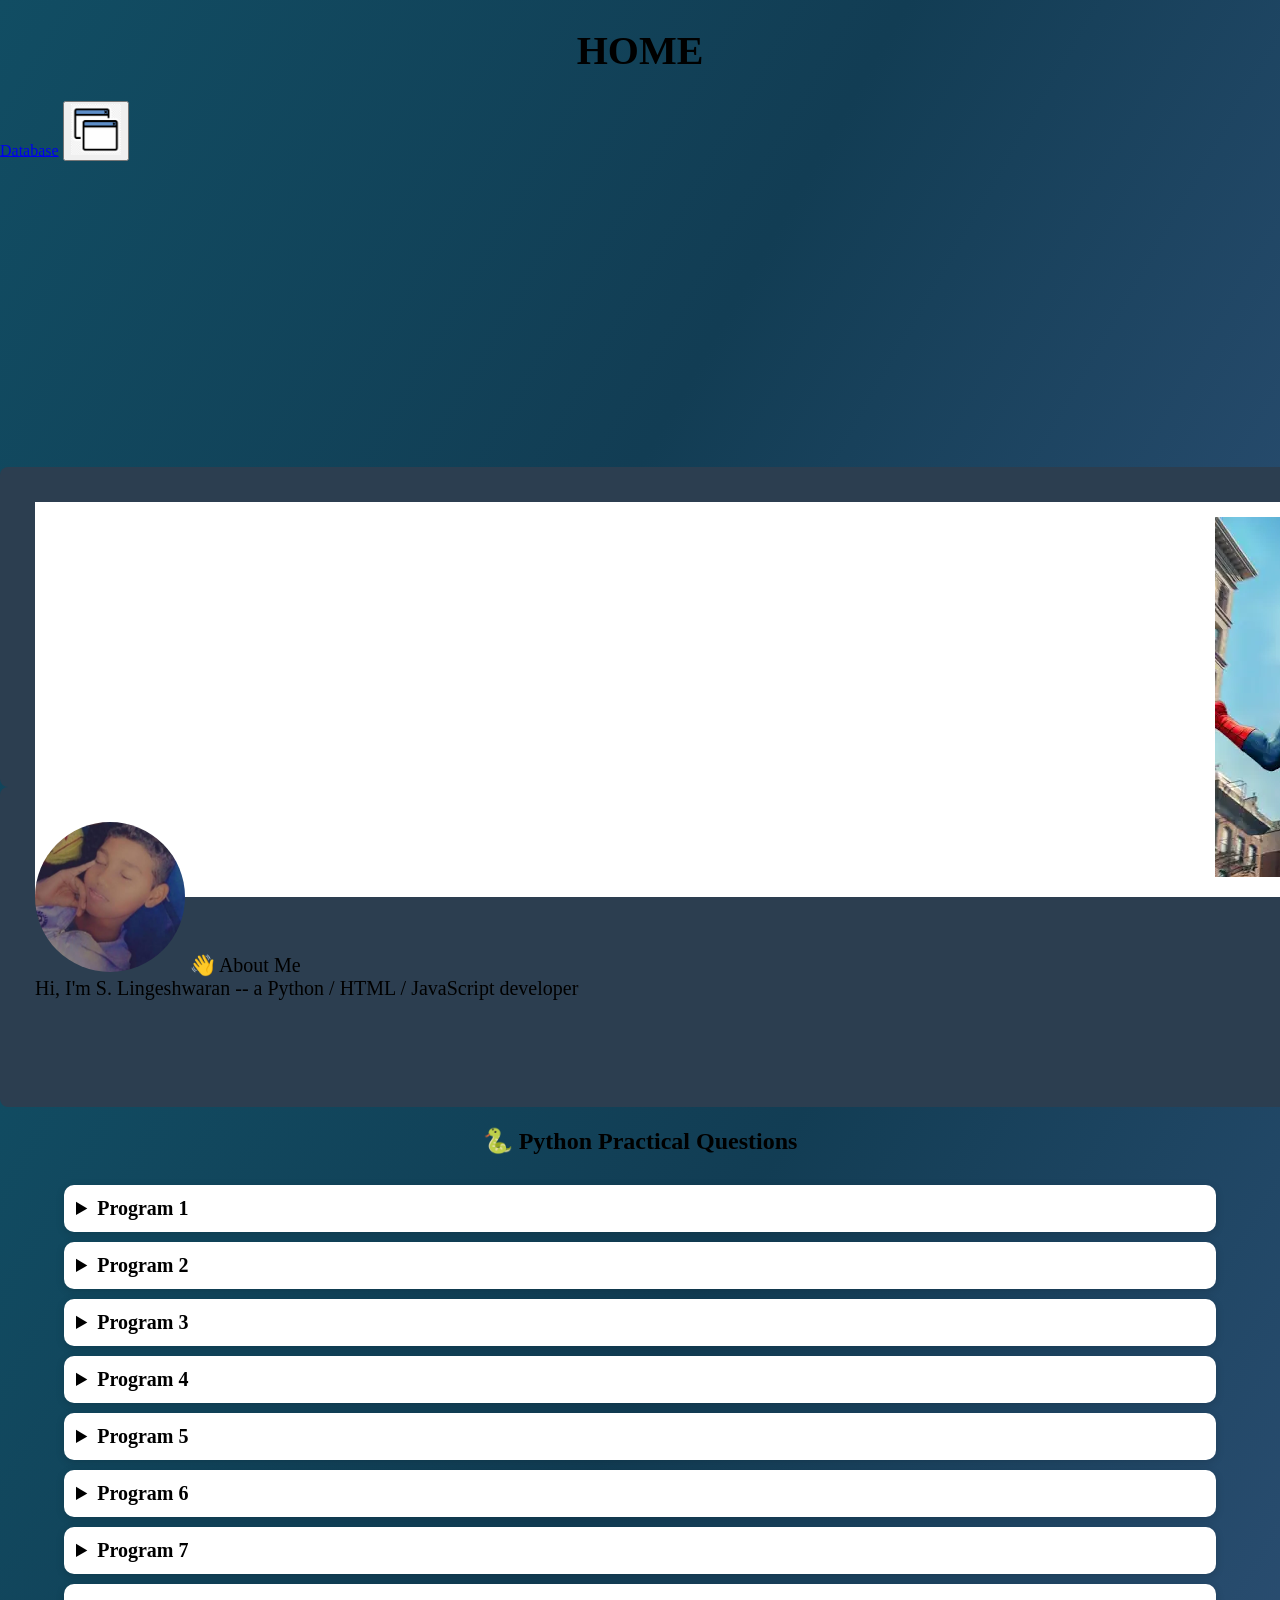
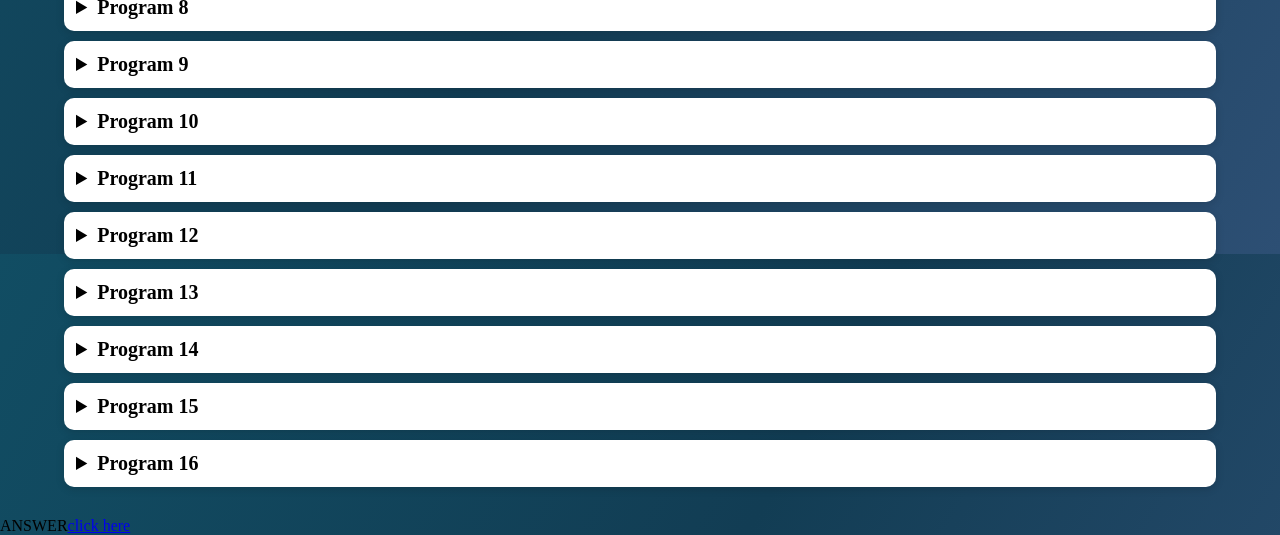
==== commit bb0f42f3: "Add files via upload" ====
--- a/loader.html
+++ b/loader.html
@@ -8,6 +8,7 @@
 <body>
 
 <h1>HOME</h1>
+<a href="data.html">Database</a>
 
 <button onclick="openMenu()">
   <img src="cmn.png" width="50">
